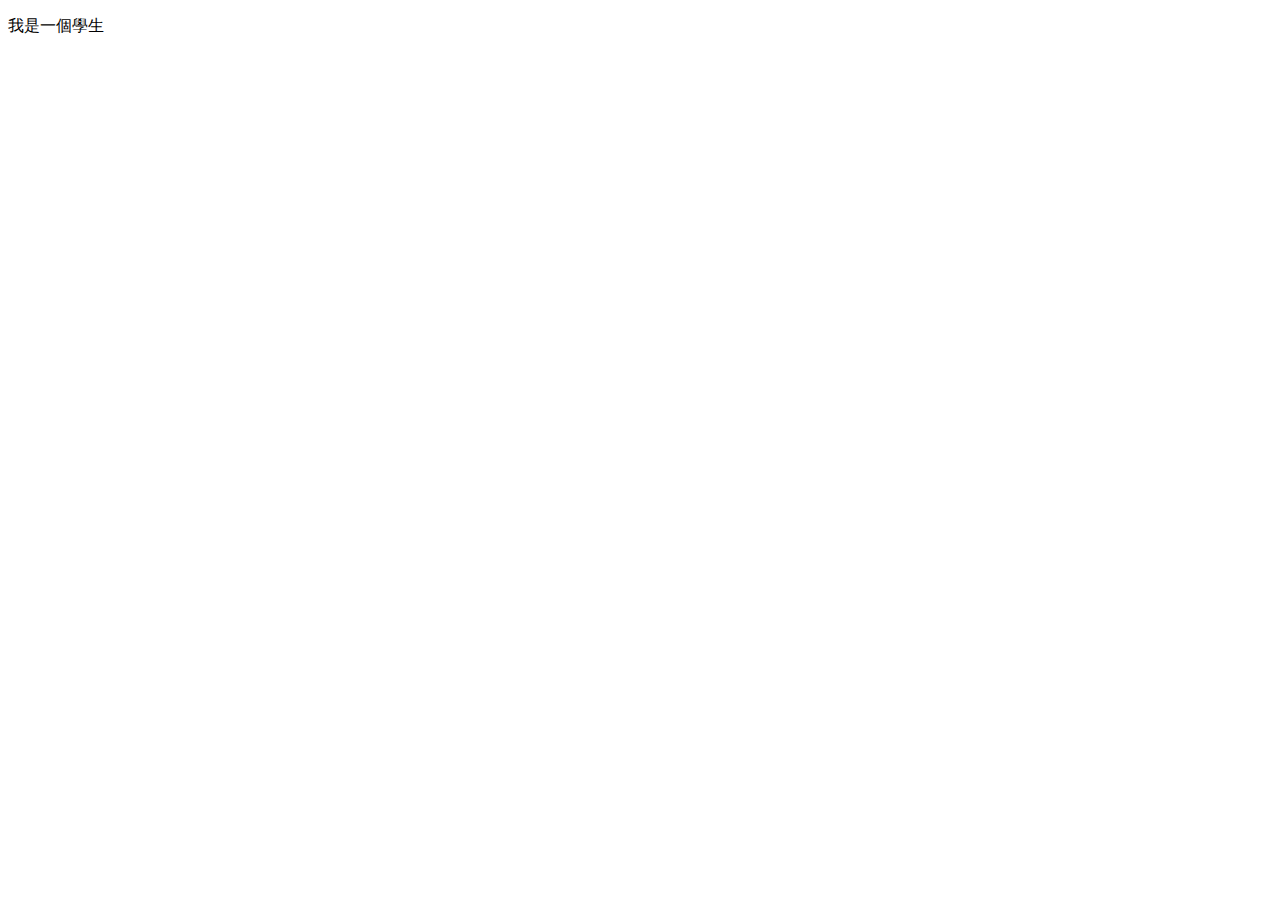
==== about.html @ 87a5dbe0 "新增 about.html 檔案，並在 index.html 中新增關於我的廉潔與樣式" ====
<!DOCTYPE html>
<html lang="en">
<head>
    <meta charset="UTF-8">
    <meta name="viewport" content="width=device-width, initial-scale=1.0">
    <title>關於我的二三事</title>
</head>
<body>
    <p>我是一個學生</p>
</body>
</html>
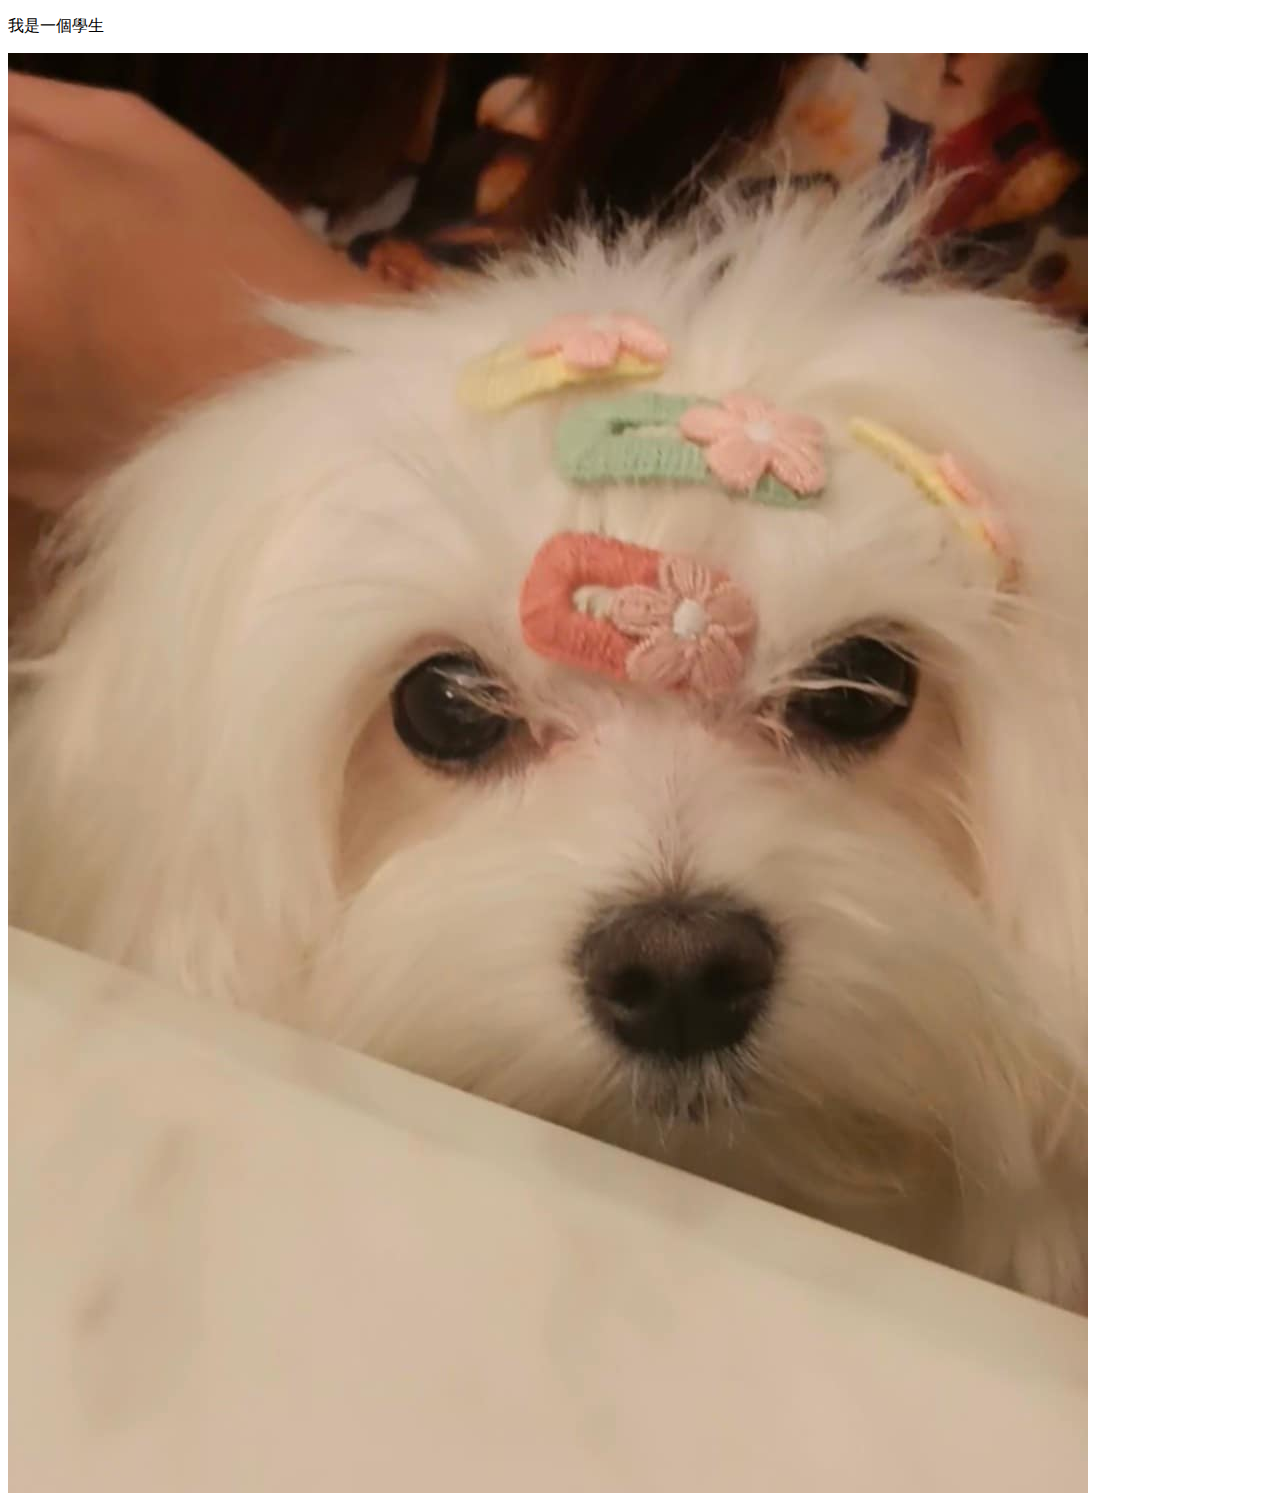
==== commit eeee696c: "在 about.html 中新增圖片，並調整 index.html 中連結的顏色與背景色" ====
--- a/about.html
+++ b/about.html
@@ -7,5 +7,6 @@
 </head>
 <body>
     <p>我是一個學生</p>
+    <img src="img/ae19ae32-2fc1-490f-8ede-cdbe8cc9d81d.jpg" alt="嘟嘟"/>
 </body>
 </html>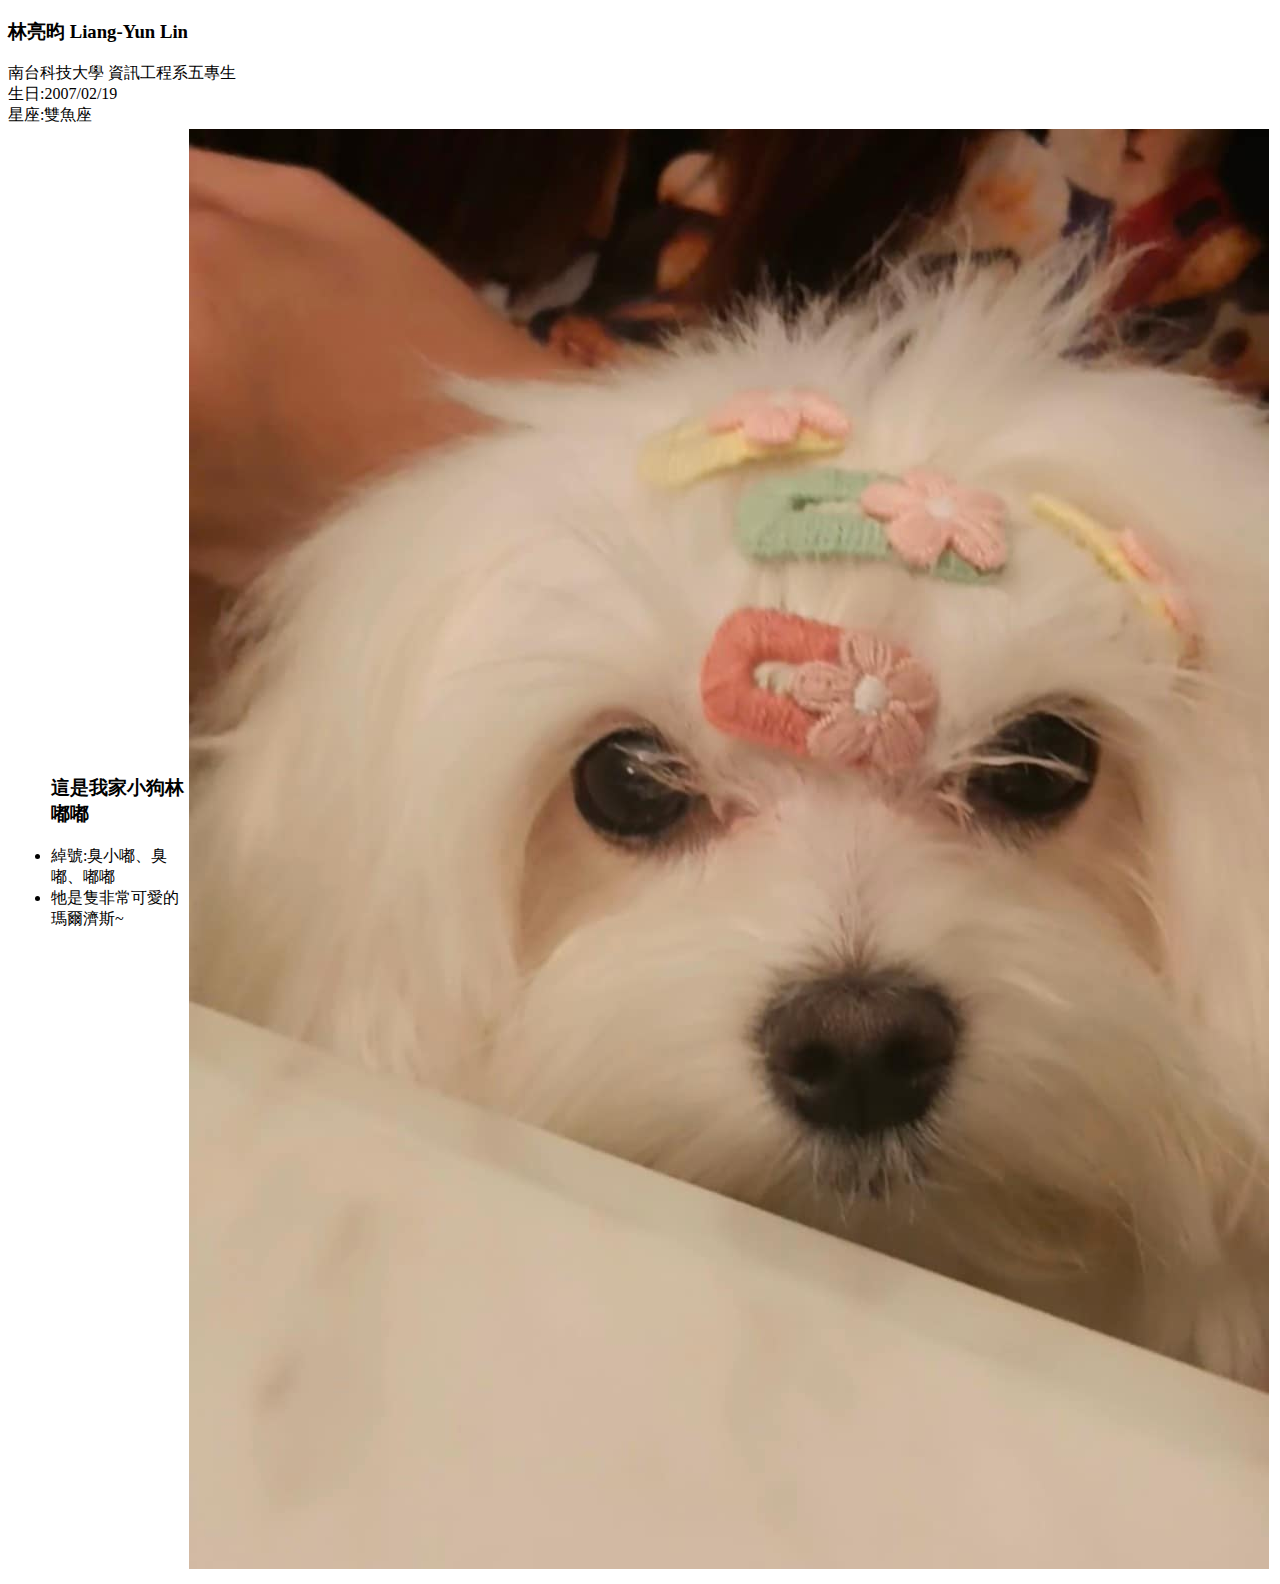
==== commit f768492e: "更新 about.html，新增個人資訊及小狗介紹，並調整排版" ====
--- a/about.html
+++ b/about.html
@@ -6,7 +6,25 @@
     <title>關於我的二三事</title>
 </head>
 <body>
-    <p>我是一個學生</p>
-    <img src="img/ae19ae32-2fc1-490f-8ede-cdbe8cc9d81d.jpg" alt="嘟嘟"/>
+    <h3>林亮昀 Liang-Yun Lin</h3>
+    <div width="80%">
+        <table>
+            <tr>
+                <li>南台科技大學 資訊工程系五專生</li>
+                <li>生日:2007/02/19</li>
+                <li>星座:雙魚座</li>
+                <td>
+                    <ul>
+                        <h3>這是我家小狗林嘟嘟</h3>
+                        <li>綽號:臭小嘟、臭嘟、嘟嘟</li>
+                        <li>牠是隻非常可愛的 瑪爾濟斯~</li>
+                    </ul>
+                </td>
+                <td width="100px">
+                    <img src="img/ae19ae32-2fc1-490f-8ede-cdbe8cc9d81d.jpg" alt="嘟嘟"/>
+                </td>
+            </tr>
+        </table>
+    </div>
 </body>
 </html>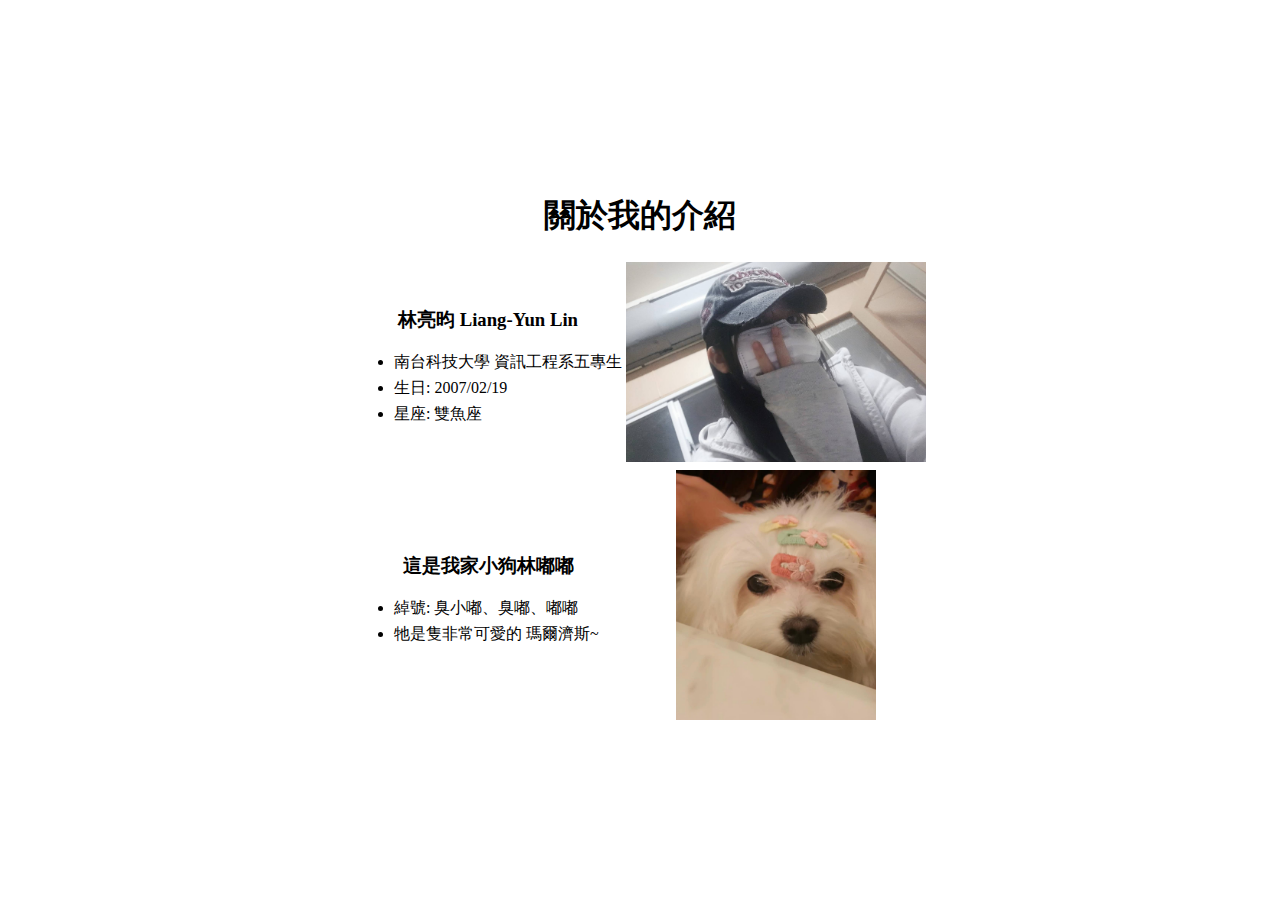
==== commit 8e4bd7f2: "Add initial CSS file for styling" ====
--- a/about.html
+++ b/about.html
@@ -4,24 +4,35 @@
     <meta charset="UTF-8">
     <meta name="viewport" content="width=device-width, initial-scale=1.0">
     <title>關於我的二三事</title>
+    <link rel="stylesheet" href="ab-style.css">
 </head>
 <body>
-    <h3>林亮昀 Liang-Yun Lin</h3>
-    <div width="80%">
+    <div class="content">
+        <h1>關於我的介紹</h1>
         <table>
             <tr>
-                <li>南台科技大學 資訊工程系五專生</li>
-                <li>生日:2007/02/19</li>
-                <li>星座:雙魚座</li>
-                <td>
+                <td colspan="2">
+                    <h3>林亮昀 Liang-Yun Lin</h3>
                     <ul>
-                        <h3>這是我家小狗林嘟嘟</h3>
-                        <li>綽號:臭小嘟、臭嘟、嘟嘟</li>
+                        <li>南台科技大學 資訊工程系五專生</li>
+                        <li>生日: 2007/02/19</li>
+                        <li>星座: 雙魚座</li>
+                    </ul>
+                </td>
+                <td width="100px">
+                    <img src="img/me.jpg" alt="我" width="300" height="200"/>
+                </td>
+            </tr>
+            <tr>
+                <td colspan="2">
+                    <h3>這是我家小狗林嘟嘟</h3>
+                    <ul>
+                        <li>綽號: 臭小嘟、臭嘟、嘟嘟</li>
                         <li>牠是隻非常可愛的 瑪爾濟斯~</li>
                     </ul>
                 </td>
                 <td width="100px">
-                    <img src="img/ae19ae32-2fc1-490f-8ede-cdbe8cc9d81d.jpg" alt="嘟嘟"/>
+                    <img src="img/ae19ae32-2fc1-490f-8ede-cdbe8cc9d81d.jpg" alt="嘟嘟" width="200" height="250"/>
                 </td>
             </tr>
         </table>
--- a/ab-style.css
+++ b/ab-style.css
@@ -0,0 +1,18 @@
+body {
+    display: flex;
+    justify-content: center;
+    align-items: center;
+    min-height: 100vh;
+    margin: 0;
+}
+.content {
+    text-align: center;
+    width: 80%;
+}
+table {
+    margin: auto;
+}
+li {
+    margin: 5px 0;
+    text-align: left; /* 新增此行讓文字靠左 */
+}